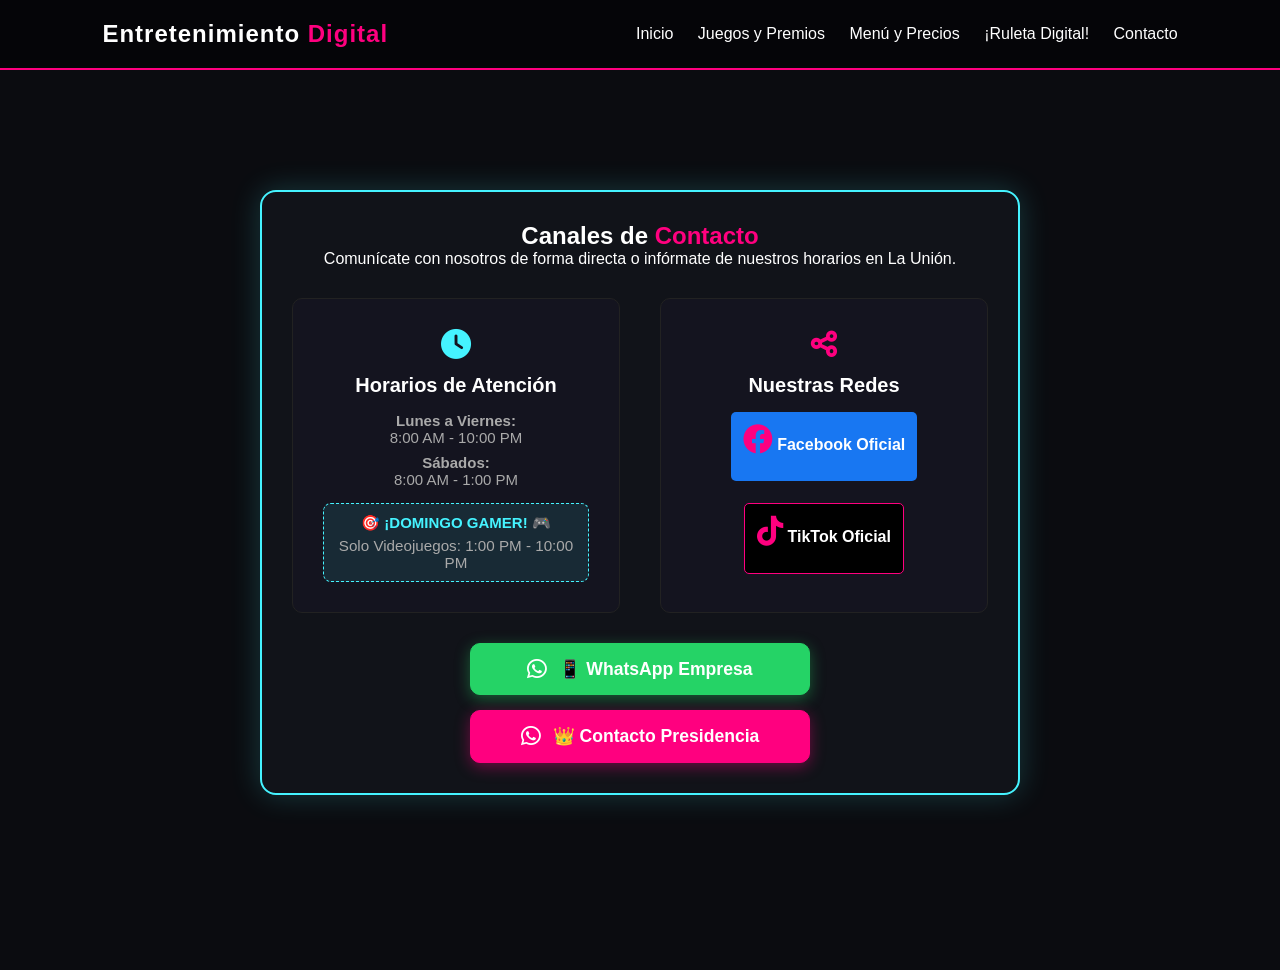
==== contacto.html @ 44d9a843 "Create contacto.html with contact information Added a new contact page with styling and contact opti" ====
<!DOCTYPE html>
<html lang="es">
<head>
    <meta charset="UTF-8">
    <meta name="viewport" content="width=device-width, initial-scale=1.0">
    <title>Entretenimiento Digital | Contacto</title>
    <link rel="stylesheet" href="style.css">
    <link rel="stylesheet" href="https://cdnjs.cloudflare.com/ajax/libs/font-awesome/6.0.0/css/all.min.css">
    <style>
        /* Fondo gamer real alineado con la ruleta */
        .contacto-page-section {
            padding-top: 120px;
            text-align: center;
            min-height: 100vh;
            position: relative;
            overflow: hidden;
            background: url('https://images.unsplash.com/photo-1542751371-adc38448a05e?q=80&w=1920') no-repeat center center fixed;
            background-size: cover;
        }

        .contacto-page-section::before {
            content: '';
            position: absolute;
            top: 0; left: 0; width: 100%; height: 100%;
            background: rgba(11, 12, 16, 0.85);
            z-index: 0;
        }

        .contacto-content-container {
            position: relative;
            z-index: 1;
            max-width: 800px;
            margin: 0 auto;
            padding: 0 20px;
        }

        .main-card-setup {
            background: rgba(18, 20, 28, 0.85);
            border: 2px solid #45f3ff;
            box-shadow: 0 0 30px rgba(69, 243, 255, 0.2);
            border-radius: 16px;
            padding: 30px;
            margin-bottom: 40px;
        }

        /* Botones de WhatsApp Directos */
        .whatsapp-direct-section {
            margin-top: 30px;
            display: flex;
            flex-direction: column;
            gap: 15px;
            align-items: center;
        }

        .wa-btn-direct {
            display: flex;
            align-items: center;
            justify-content: center;
            gap: 12px;
            width: 100%;
            max-width: 340px;
            padding: 14px 20px;
            font-size: 1.1rem;
            font-weight: bold;
            color: #fff;
            text-decoration: none;
            border-radius: 10px;
            transition: transform 0.2s, box-shadow 0.2s;
        }

        .wa-btn-direct i {
            font-size: 1.4rem;
        }

        .wa-btn-direct.empresa-btn {
            background: #25d366;
            box-shadow: 0 4px 15px rgba(37, 211, 102, 0.4);
            border: 1px solid #25d366;
        }

        .wa-btn-direct.empresa-btn:hover {
            transform: translateY(-3px);
            box-shadow: 0 6px 25px #25d366;
        }

        .wa-btn-direct.presidencia-btn {
            background: #ff007f;
            box-shadow: 0 4px 15px rgba(255, 0, 127, 0.4);
            border: 1px solid #ff007f;
        }

        .wa-btn-direct.presidencia-btn:hover {
            transform: translateY(-3px);
            box-shadow: 0 6px 25px #ff007f;
        }
    </style>
</head>
<body>

    <header>
        <div class="logo">Entretenimiento <span>Digital</span></div>
        <nav>
            <a href="index.html">Inicio</a>
            <a href="juegos.html">Juegos y Premios</a>
            <a href="menu.html">Menú y Precios</a>
            <a href="ruleta.html">¡Ruleta Digital!</a>
            <a href="contacto.html" class="active">Contacto</a>
        </nav>
    </header>

    <section class="contacto-page-section">
        <div class="contacto-content-container">
            
            <div class="main-card-setup">
                <h2>Canales de <span>Contacto</span></h2>
                <p class="sub">Comunícate con nosotros de forma directa o infórmate de nuestros horarios en La Unión.</p>
                
                <div class="contacto-container" style="margin-top: 30px;">
                    <div class="contacto-box">
                        <i class="fas fa-clock" style="color: #45f3ff;"></i>
                        <h3>Horarios de Atención</h3>
                        <p><strong>Lunes a Viernes:</strong><br>8:00 AM - 10:00 PM</p>
                        <p style="margin-top: 8px;"><strong>Sábados:</strong><br>8:00 AM - 1:00 PM</p>
                        <div style="background: rgba(69, 243, 255, 0.1); padding: 10px; border-radius: 8px; margin-top: 15px; border: 1px dashed #45f3ff;">
                            <p style="color: #45f3ff; font-weight: bold; margin: 0;">🎯 ¡DOMINGO GAMER! 🎮</p>
                            <p style="margin: 5px 0 0 0; font-size: 0.95rem;">Solo Videojuegos: 1:00 PM - 10:00 PM</p>
                        </div>
                    </div>

                    <div class="contacto-box">
                        <i class="fas fa-share-alt" style="color: #ff007f;"></i>
                        <h3>Nuestras Redes</h3>
                        <div class="redes-links" style="margin-top: 15px;">
                            <a href="https://www.facebook.com/share/18bnicf1Em/" target="_blank" style="background: #1877f2; color: white; padding: 12px; border-radius: 5px; display: block; margin-bottom: 10px; text-decoration: none; font-weight: bold; text-align: center;">
                                <i class="fab fa-facebook"></i> Facebook Oficial
                            </a>
                            <a href="https://www.tiktok.com/@entretenimiento.digitals?_r=1&_t=ZS-97ImE7BU4F0" target="_blank" style="background: #000000; color: white; padding: 12px; border-radius: 5px; display: block; text-decoration: none; font-weight: bold; text-align: center; border: 1px solid #ff007f;">
                                <i class="fab fa-tiktok" style="color: #ff007f;"></i> TikTok Oficial
                            </a>
                        </div>
                    </div>
                </div>

                <div class="whatsapp-direct-section">
                    <a href="https://wa.me/50364618068?text=Hola!%20Acabo%20de%20ver%20la%20página%20web%20y%20quiero%20hacer%20una%20consulta%20sobre%20la%20Zona%20Gamer%20o%20el%20Menú." class="wa-btn-direct empresa-btn" target="_blank">
                        <i class="fab fa-whatsapp"></i> 📱 WhatsApp Empresa
                    </a>
                    <a href="https://wa.me/50378856202?text=Hola,%20quiero%20contactarme%20directamente%20con%20la%20administración%20de%20la%20empresa." class="wa-btn-direct presidencia-btn" target="_blank">
                        <i class="fab fa-whatsapp"></i> 👑 Contacto Presidencia
                    </a>
                </div>
            </div>

        </div>
    </section>

</body>
</html>
---- style.css ----
/* CONFIGURACIÓN GENERAL (Estilo Gamer/Oscuro) */
* {
    margin: 0;
    padding: 0;
    box-sizing: border-box;
    font-family: 'Segoe UI', Tahoma, Geneva, Verdana, sans-serif;
}

body {
    background-color: #0d0d13;
    color: #ffffff;
    scroll-behavior: smooth;
}

span {
    color: #ff007f; /* Color Neón Magenta */
}

/* BARRA DE NAVEGACIÓN */
header {
    display: flex;
    justify-content: space-between;
    align-items: center;
    padding: 20px 8%;
    background-color: #050508;
    position: sticky;
    top: 0;
    z-index: 1000;
    border-bottom: 2px solid #ff007f;
}

.logo {
    font-size: 24px;
    font-weight: bold;
    letter-spacing: 1px;
}

nav a {
    color: #fff;
    text-decoration: none;
    margin-left: 20px;
    font-weight: 500;
    transition: 0.3s;
}

nav a:hover {
    color: #ff007f;
}

/* BIENVENIDA (HERO) */
.hero {
    height: 80vh;
    display: flex;
    align-items: center;
    justify-content: center;
    text-align: center;
    background: linear-gradient(rgba(0,0,0,0.7), rgba(13, 13, 19, 0.9)), url('https://images.unsplash.com/photo-1538481199705-c710c4e965fc?auto=format&fit=crop&w=1350&q=80');
    background-size: cover;
    background-position: center;
}

.hero-content h1 {
    font-size: 45px;
    margin-bottom: 15px;
    letter-spacing: 2px;
}

.hero-content p {
    font-size: 18px;
    margin-bottom: 30px;
    color: #ccc;
}

.btn {
    display: inline-block;
    padding: 12px 30px;
    background-color: #ff007f;
    color: #fff;
    text-decoration: none;
    font-weight: bold;
    border-radius: 5px;
    box-shadow: 0 0 15px #ff007f;
    transition: 0.3s;
}

.btn:hover {
    transform: scale(1.05);
    box-shadow: 0 0 25px #ff007f;
}

/* SECCIÓN TARJETAS (ZONA GAMER) */
.services {
    padding: 60px 8%;
    text-align: center;
}

.services h2 {
    font-size: 32px;
    margin-bottom: 40px;
    letter-spacing: 1px;
}

.cards-container {
    display: flex;
    justify-content: center;
    gap: 30px;
    flex-wrap: wrap;
}

.card {
    background-color: #14141f;
    padding: 30px;
    border-radius: 10px;
    width: 300px;
    border: 1px solid #222;
    transition: 0.3s;
}

.card:hover {
    border-color: #ff007f;
    transform: translateY(-5px);
}

.card i {
    font-size: 40px;
    color: #00ffff; /* Color Neón Cyan */
    margin-bottom: 15px;
}

.card h3 {
    margin-bottom: 10px;
}

.card p {
    color: #aaa;
    font-size: 14px;
}

/* SITIO SECUNDARIO: BOTÓN FLOTANTE DE WHATSAPP */
.whatsapp-btn {
    position: fixed;
    bottom: 30px;
    right: 30px;
    background-color: #25d366;
    color: white;
    width: 60px;
    height: 60px;
    border-radius: 50%;
    display: flex;
    align-items: center;
    justify-content: center;
    font-size: 30px;
    box-shadow: 0px 4px 10px rgba(0,0,0,0.3);
    text-decoration: none;
    z-index: 1000;
    transition: 0.3s;
}

.whatsapp-btn:hover {
    transform: scale(1.1);
    background-color: #20ba5a;
}

/* SECCIÓN DE CONTACTO */
.contacto-section {
    padding: 60px 8%;
    background-color: #0d0d13;
    text-align: center;
    border-top: 1px solid #222;
}

.contacto-container {
    display: flex;
    justify-content: center;
    gap: 40px;
    flex-wrap: wrap;
    margin-top: 30px;
}

.contacto-box {
    background-color: #14141f;
    padding: 30px;
    border-radius: 10px;
    border: 1px solid #222;
    min-width: 280px;
    flex: 1;
    max-width: 400px;
}

.contacto-box i {
    font-size: 30px;
    color: #ff007f;
    margin-bottom: 15px;
}

.contacto-box h3 {
    margin-bottom: 15px;
    font-size: 20px;
}

.contacto-box p {
    color: #aaa;
    margin-bottom: 8px;
    font-size: 15px;
}

.redes-links {
    display: flex;
    flex-direction: column;
    gap: 12px;
    align-items: center;
}

.redes-links a {
    color: #fff;
    text-decoration: none;
    font-size: 16px;
    transition: 0.3s;
}

.redes-links a:hover {
    color: #00ffff;
}
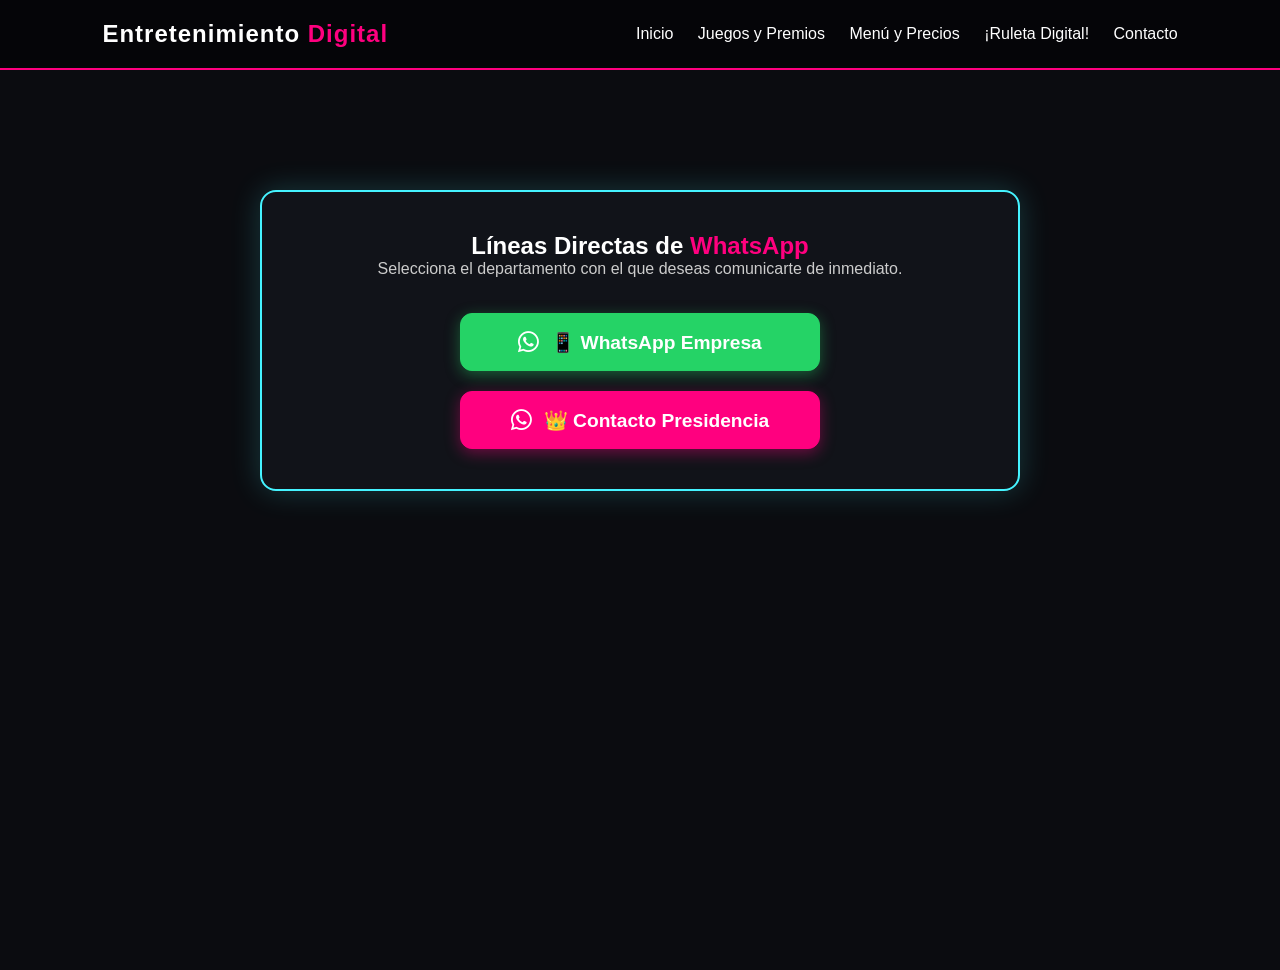
==== commit 649692aa: "Update contacto.html for improved layout and content Updated the title and adjusted styles for layou" ====
--- a/contacto.html
+++ b/contacto.html
@@ -3,11 +3,10 @@
 <head>
     <meta charset="UTF-8">
     <meta name="viewport" content="width=device-width, initial-scale=1.0">
-    <title>Entretenimiento Digital | Contacto</title>
+    <title>Entretenimiento Digital | Contacto Directo</title>
     <link rel="stylesheet" href="style.css">
     <link rel="stylesheet" href="https://cdnjs.cloudflare.com/ajax/libs/font-awesome/6.0.0/css/all.min.css">
     <style>
-        /* Fondo gamer real alineado con la ruleta */
         .contacto-page-section {
             padding-top: 120px;
             text-align: center;
@@ -39,16 +38,15 @@
             border: 2px solid #45f3ff;
             box-shadow: 0 0 30px rgba(69, 243, 255, 0.2);
             border-radius: 16px;
-            padding: 30px;
+            padding: 40px 30px;
             margin-bottom: 40px;
         }
 
-        /* Botones de WhatsApp Directos */
         .whatsapp-direct-section {
-            margin-top: 30px;
+            margin-top: 35px;
             display: flex;
             flex-direction: column;
-            gap: 15px;
+            gap: 20px;
             align-items: center;
         }
 
@@ -58,18 +56,18 @@
             justify-content: center;
             gap: 12px;
             width: 100%;
-            max-width: 340px;
-            padding: 14px 20px;
-            font-size: 1.1rem;
+            max-width: 360px;
+            padding: 16px 20px;
+            font-size: 1.2rem;
             font-weight: bold;
             color: #fff;
             text-decoration: none;
-            border-radius: 10px;
+            border-radius: 12px;
             transition: transform 0.2s, box-shadow 0.2s;
         }
 
         .wa-btn-direct i {
-            font-size: 1.4rem;
+            font-size: 1.5rem;
         }
 
         .wa-btn-direct.empresa-btn {
@@ -97,6 +95,7 @@
 </head>
 <body>
 
+    <!-- BARRA DE NAVEGACIÓN -->
     <header>
         <div class="logo">Entretenimiento <span>Digital</span></div>
         <nav>
@@ -112,35 +111,10 @@
         <div class="contacto-content-container">
             
             <div class="main-card-setup">
-                <h2>Canales de <span>Contacto</span></h2>
-                <p class="sub">Comunícate con nosotros de forma directa o infórmate de nuestros horarios en La Unión.</p>
-                
-                <div class="contacto-container" style="margin-top: 30px;">
-                    <div class="contacto-box">
-                        <i class="fas fa-clock" style="color: #45f3ff;"></i>
-                        <h3>Horarios de Atención</h3>
-                        <p><strong>Lunes a Viernes:</strong><br>8:00 AM - 10:00 PM</p>
-                        <p style="margin-top: 8px;"><strong>Sábados:</strong><br>8:00 AM - 1:00 PM</p>
-                        <div style="background: rgba(69, 243, 255, 0.1); padding: 10px; border-radius: 8px; margin-top: 15px; border: 1px dashed #45f3ff;">
-                            <p style="color: #45f3ff; font-weight: bold; margin: 0;">🎯 ¡DOMINGO GAMER! 🎮</p>
-                            <p style="margin: 5px 0 0 0; font-size: 0.95rem;">Solo Videojuegos: 1:00 PM - 10:00 PM</p>
-                        </div>
-                    </div>
+                <h2>Líneas Directas de <span>WhatsApp</span></h2>
+                <p class="sub" style="color: #ccc;">Selecciona el departamento con el que deseas comunicarte de inmediato.</p>
 
-                    <div class="contacto-box">
-                        <i class="fas fa-share-alt" style="color: #ff007f;"></i>
-                        <h3>Nuestras Redes</h3>
-                        <div class="redes-links" style="margin-top: 15px;">
-                            <a href="https://www.facebook.com/share/18bnicf1Em/" target="_blank" style="background: #1877f2; color: white; padding: 12px; border-radius: 5px; display: block; margin-bottom: 10px; text-decoration: none; font-weight: bold; text-align: center;">
-                                <i class="fab fa-facebook"></i> Facebook Oficial
-                            </a>
-                            <a href="https://www.tiktok.com/@entretenimiento.digitals?_r=1&_t=ZS-97ImE7BU4F0" target="_blank" style="background: #000000; color: white; padding: 12px; border-radius: 5px; display: block; text-decoration: none; font-weight: bold; text-align: center; border: 1px solid #ff007f;">
-                                <i class="fab fa-tiktok" style="color: #ff007f;"></i> TikTok Oficial
-                            </a>
-                        </div>
-                    </div>
-                </div>
-
+                <!-- 📱 SOLAMENTE LOS NÚMEROS AQUÍ -->
                 <div class="whatsapp-direct-section">
                     <a href="https://wa.me/50364618068?text=Hola!%20Acabo%20de%20ver%20la%20página%20web%20y%20quiero%20hacer%20una%20consulta%20sobre%20la%20Zona%20Gamer%20o%20el%20Menú." class="wa-btn-direct empresa-btn" target="_blank">
                         <i class="fab fa-whatsapp"></i> 📱 WhatsApp Empresa
